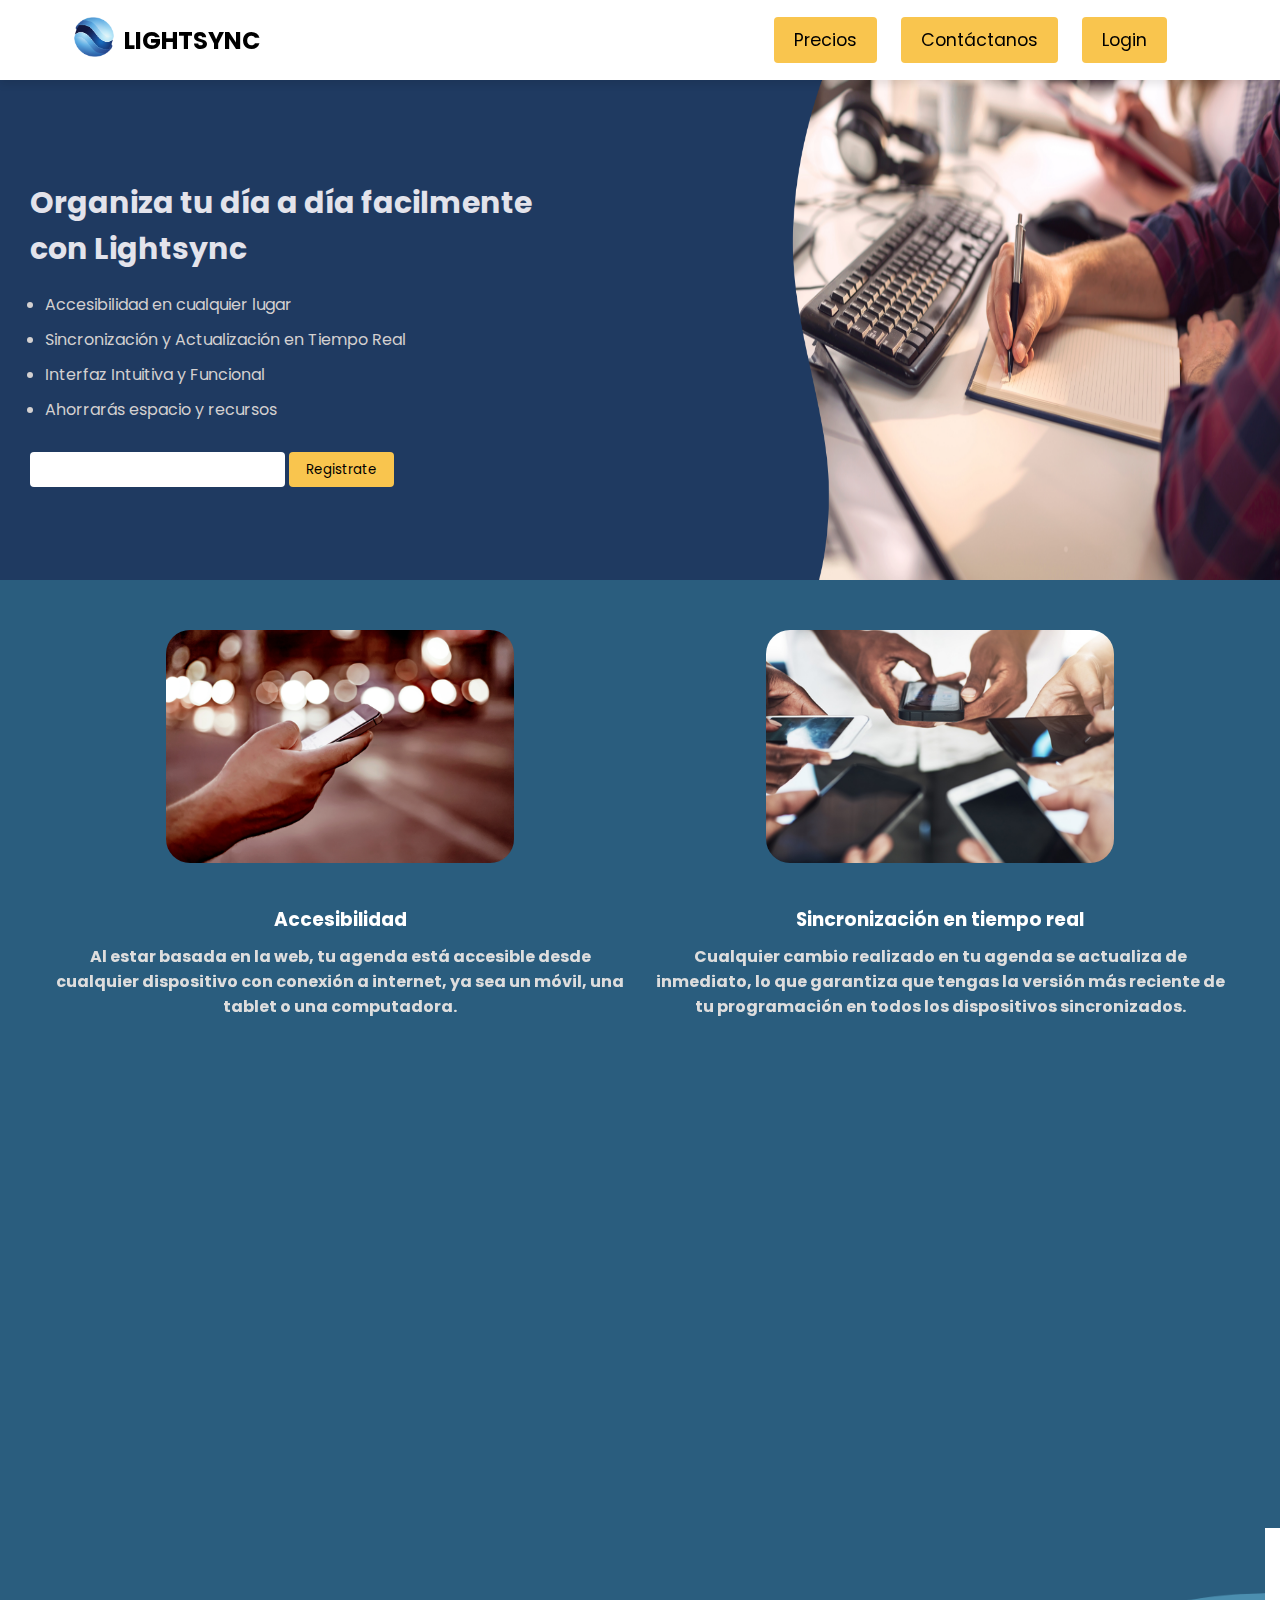
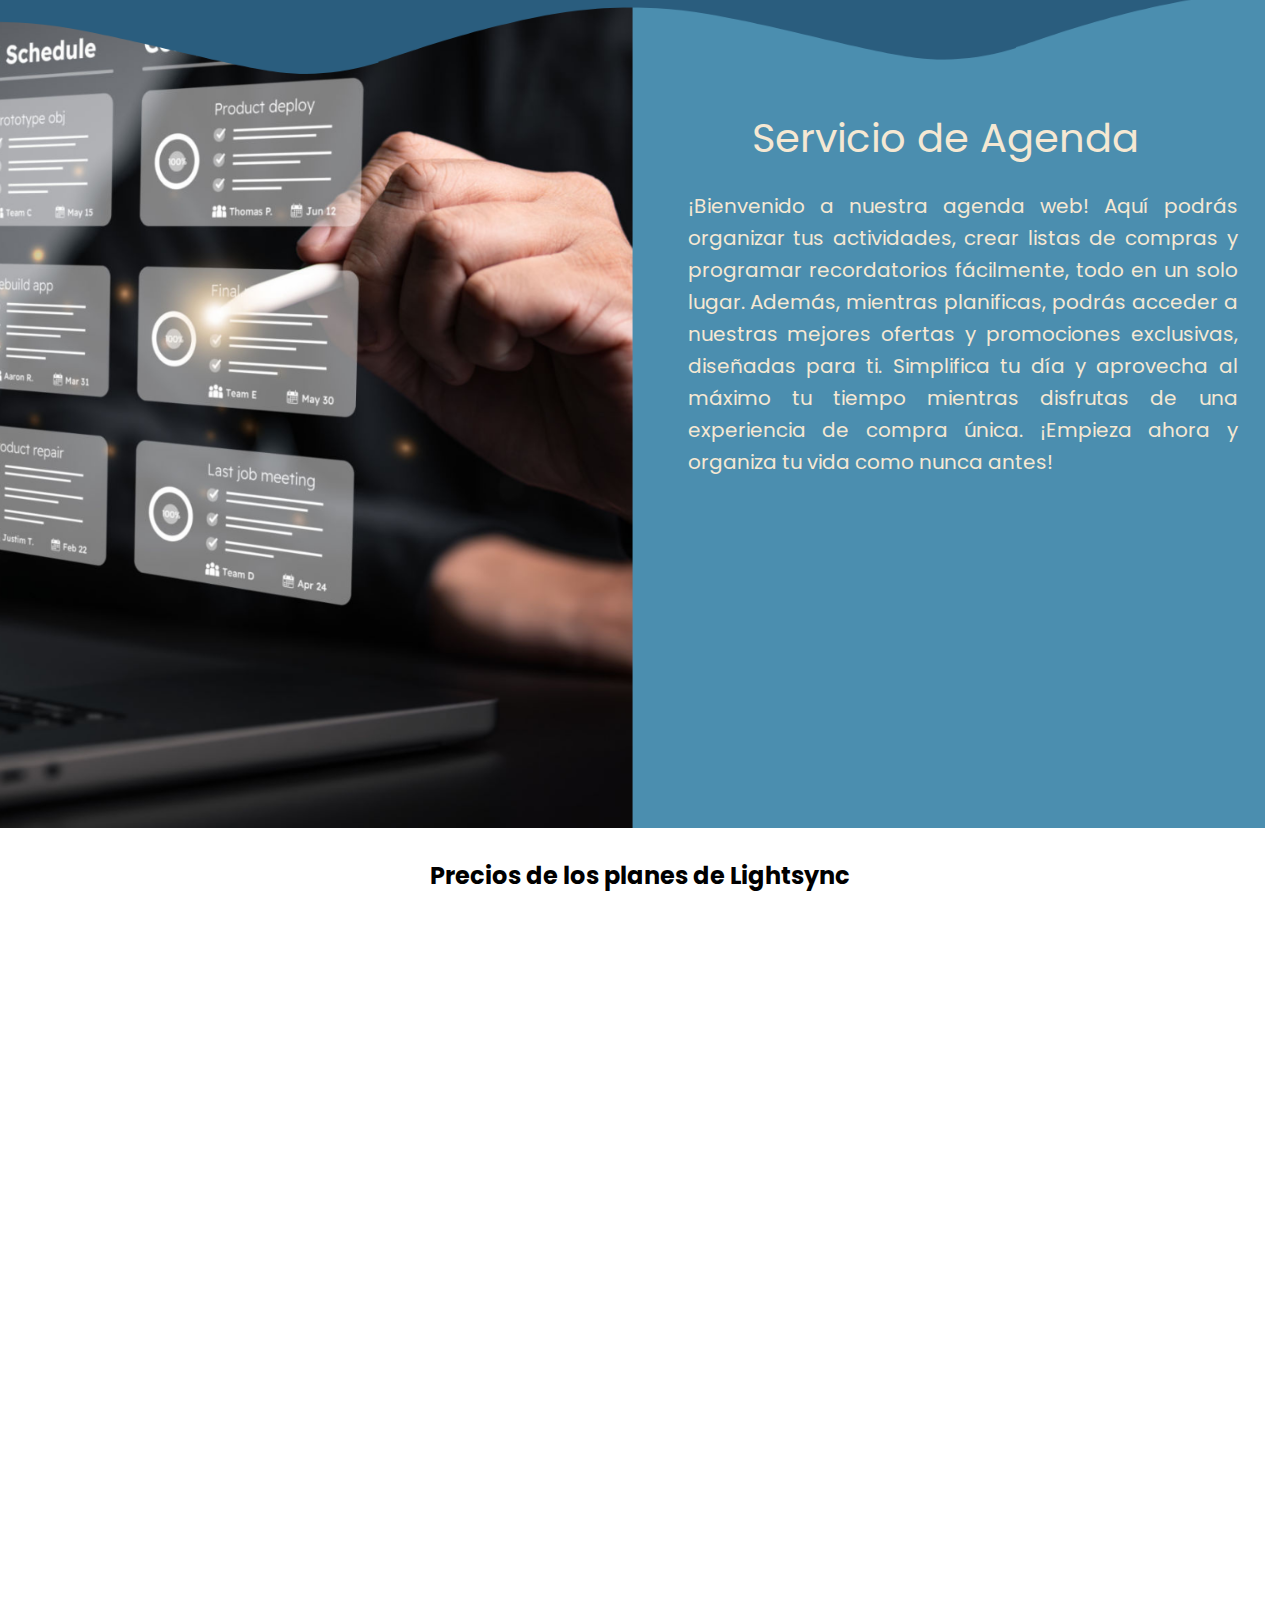
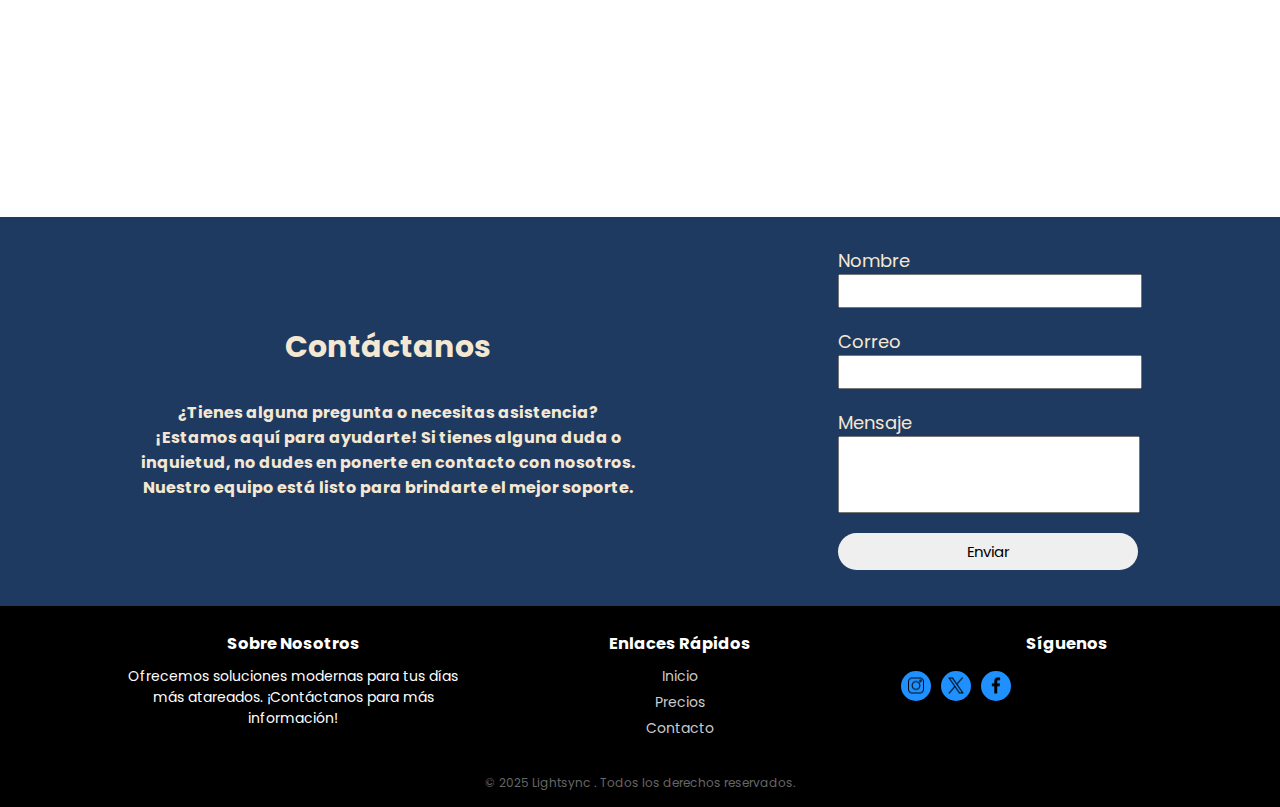
==== index.html @ 5fd89ef4 "build($version) versión estable 1.0.0" ====
<!DOCTYPE html>
<html lang="es">
<head>
    <meta charset="UTF-8"/>
    <meta name="viewport" content="width=device-width, initial-scale=1.0"/>
    <title>Lightsync</title>
    <link rel="stylesheet" href="./assets/style.css"/>
    <link rel="icon" href="./assets/img/Logo.png"/>
    <link href="https://unpkg.com/aos@2.3.1/dist/aos.css" rel="stylesheet"/>
</head>
<body>
    <header>
        <nav class="navigator">
            <div>
                <a href="#home"><img src="./assets/img/Logo.png" alt="Logo" class="Logo"></a>
                <a href="#home" class="title-logo"><h2>LIGHTSYNC</h2></a>
            </div>
            <ul>
                <li><a href="#prices">Precios</a></li>
                <li><a href="#contact">Contáctanos</a></li>
                <li><a href="#" id="loginButton">Login</a></li>
            </ul>
        </nav>
    </header>
    <div id="loginMenu" class="menu">
        <div class="menu-content">
            <span class="close">&times;</span>
            <h2>Login</h2>
            <form>
                <input type="email" id="emailLogin" placeholder="Correo Electrónico" required>
                <input type="password" id="passwordLogin" placeholder="Contraseña" required>
                <button type="submit" id="buttonMenuLogin">Login</button>
            </form>
        </div>
    </div>
    <section class="section-1" id="home">
        <div class="info">
            <h2>Organiza tu día a día facilmente con Lightsync</h2>
            <ul>
                <li>Accesibilidad en cualquier lugar</li>
                <li>Sincronización y Actualización en Tiempo Real</li>
                <li>Interfaz Intuitiva y Funcional</li>
                <li>Ahorrarás espacio y recursos</li>
            </ul>
            <form>
                <input type="email" id="inputEmail1"/>
                <button type="submit" id="button1"><a href="#home">Registrate</a></button>
            </form>
        </div>
        <div>
            <img src="./assets/img/BackGround1.png" alt="background-1" class="BackGround1">
        </div>
    </section>
    <section class="section-2">
        <div data-aos="fade-up">
            <img src="./assets/img/Accesibilidad.png" alt="accesibilidad"/>
            <h3>Accesibilidad</h2>
            <h4>Al estar basada en la web, tu agenda está accesible desde cualquier dispositivo con conexión a internet, ya sea un móvil, una tablet o una computadora.</h4>
        </div>
        <div data-aos="fade-up">
            <img src="./assets/img/Sincronización.png" alt="Sincronización"/>
            <h3>Sincronización en tiempo real</h3>
            <h4>Cualquier cambio realizado en tu agenda se actualiza de inmediato, lo que garantiza que tengas la versión más reciente de tu programación en todos los dispositivos sincronizados.</h4>
        </div>
        <div data-aos="fade-up">
            <img src="./assets/img/UI.png" alt="Interfaz"/>
            <h3>Interfaz intuitiva y fácil de usar</h3>
            <h4>La simplicidad en su diseño permite que los usuarios naveguen sin esfuerzo y gestionen sus tareas rápidamente, sin complicaciones ni curvas de aprendizaje.</h4>
        </div>
        <div data-aos="fade-up">
            <img src="./assets/img/Seguridad.png" alt="Seguridad"/>
            <h3>Seguridad y respaldo de tus datos</h3>
            <h4>Al ser una aplicación web, los datos de tu agenda se guardan de forma segura en la nube, lo que evita que se pierdan por fallos de hardware y asegura la protección de tu información personal.</h4>
        </div>
    </section>
    <section class="section-3">
        <div class="sub-1">
            <h2>Servicio de Agenda</h2>
            <h3>¡Bienvenido a nuestra agenda web! Aquí podrás organizar tus actividades, crear listas de compras y programar recordatorios fácilmente, todo en un solo lugar. Además, mientras planificas, podrás acceder a nuestras mejores ofertas y promociones exclusivas, diseñadas para ti. Simplifica tu día y aprovecha al máximo tu tiempo mientras disfrutas de una experiencia de compra única. ¡Empieza ahora y organiza tu vida como nunca antes!</h3>
        </div>
    </section>
    <section class="prices" id="prices">
        <div class="title">
            <h2>Precios de los planes de Lightsync</h2>
        </div>
        <div class="planes">
            <div class="plan" data-aos="fade-up">
                <h4>Plan Básico - Gratis</h4>
                <h3>$0.00</h3>
                <ul>
                    <li>Acceso completo a la agenda y organización de tareas.</li>
                    <li>1 lista de tareas máxima.</li>
                    <li>Recordatorios básicos por correo electrónico.</li>
                    <li>Acceso a una cantidad limitada de plantillas personalizadas.</li>
                    <li>Soporte limitado (FAQ).</li>
                </ul>
            </div>
            <div class="plan" data-aos="fade-up">
                <h4>Plan Pro - Avanzado</h4>
                <h3>$9.99 / Mes</h3>
                <ul>
                    <li>Todo lo incluido en el Plan Básico.</li>
                    <li>5 listas de tareas simultáneas.</li>
                    <li>Recordatorios avanzados por correo electrónico, SMS y notificaciones push.</li>
                    <li>Acceso completo a todas las plantillas personalizadas.</li>
                    <li>Integración con calendarios externos (Google Calendar, Outlook, etc.).</li>
                    <li>Personalización de colores y temas.</li>
                    <li>Soporte prioritario (respuesta en menos de 24 horas).</li>
                    <li>1GB de almacenamiento para documentos adjuntos.</li>
                </ul>
            </div>
            <div class="plan" data-aos="fade-up">
                <h4>Plan Premium - Empresarial</h4>
                <h3>$24.99 / Mes</h3>
                <ul>
                    <li>Todo lo incluido en el Plan Pro.</li>
                    <li>Listas ilimitadas de tareas.</li>
                    <li>Recordatorios inteligentes con inteligencia artificial (sugiere tareas y tiempos basados en tus hábitos).</li>
                    <li>Acceso a análisis y reportes de productividad.</li>
                    <li>Integración con herramientas de productividad (Trello, Slack, Asana, etc.).</li>
                    <li>5GB de almacenamiento para documentos y archivos adjuntos.</li>
                    <li>Funcionalidad de trabajo en equipo (compartir agendas, colaborar en tareas).</li>
                    <li>Soporte prioritario con chat en vivo.</li>
                    <li>Funciones exclusivas para personalización avanzada y temas premium.</li>
                </ul>
            </div>
        </div>
    </section>
    <section class="contact" id="contact">
        <div class="info-contact">
            <h3>Contáctanos</h3>
            <h4>¿Tienes alguna pregunta o necesitas asistencia? ¡Estamos aquí para ayudarte! Si tienes alguna duda o inquietud, no dudes en ponerte en contacto con nosotros. Nuestro equipo está listo para brindarte el mejor soporte.</h4>
        </div>
        <div class="formulario">
            <form>
                <label for="name">Nombre</label>
                <input type="text" class="name" id="name"/>
                <label for="email">Correo</label>
                <input type="email" class="email" id="email-contact"/>
                <label for="message">Mensaje</label>
                <textarea name="message" id="message" class="message"></textarea>
                <button type="submit" class="submit" id="submit-contact">Enviar</button>
            </form>
        </div>
    </section>
    <footer>
        <div class="container">
            <div class="section">
                <h3>Sobre Nosotros</h3>
                <p>Ofrecemos soluciones modernas para tus días más atareados. ¡Contáctanos para más información!</p>
            </div>
            <div class="section">
                <h3>Enlaces Rápidos</h3>
                <a href="#home">Inicio</a>
                <a href="#prices">Precios</a>
                <a href="#contact">Contacto</a>
            </div>
            <div class="section">
                <h3>Síguenos</h3>
                <div class="social-icons">
                    <a href="#"><img src="./assets/img/instagram.png" alt="instagram"></a>
                    <a href="#" title="Twitter"><img src="./assets/img/twitter.png" alt="twitter"/></a>
                    <a href="#" title="Facebook"><img src="./assets/img/facebook-app-symbol.png" alt="Facebook"></a>
                </div>
            </div>
        </div>
        <div class="copyright">
            &copy; 2025 Lightsync   . Todos los derechos reservados.
        </div>
    </footer>
    <script src="https://unpkg.com/aos@2.3.1/dist/aos.js"></script>
    <script>
        AOS.init({duration: 1000});
    </script>
    <script src="./assets/config.js"></script>
</body>
</html>
---- assets/style.css ----
@import url('https://fonts.googleapis.com/css2?family=Poppins:ital,wght@0,100;0,200;0,300;0,400;0,500;0,600;0,700;0,800;0,900;1,100;1,200;1,300;1,400;1,500;1,600;1,700;1,800;1,900&display=swap');

*{
    font-family: "Poppins", serif;
    padding: 0;
    margin: 0;
}

body{
    padding-top: 80px;
}

.navigator{
    display: flex;
    align-items: center;
    justify-content: space-between;
    height: 80px;
    position: fixed;
    top: 0; 
    width: 100%;  
    z-index: 1000;  
    background-color: #fff;  
    box-shadow: 0 4px 8px rgba(0, 0, 0, 0.1);
}

.title-logo{
    text-decoration: none;
    color: black;
}
nav div{
    display: flex;
    align-items: center;
    justify-content: space-between;
    margin-right: 10px;
    margin-left: 10px;
    position: relative;
    left: 5%;
}

nav h2{
    margin-left: 10px;
}

nav ul li{
    display: inline-block;
    justify-content: space-between;
    align-items: center;
    margin-left: 10px;
    margin-right: 10px;
    position: relative;
    right: 25%;
    background-color: #f9c54e;
    padding: 10px 20px;
    border-radius: 4px;
    font-size: 110%;
    cursor: pointer;
}

nav ul li:hover{
    background-color: #a7dbe6;
    transition: 0.7s;
}

nav ul li a{
    text-decoration: none;
    color: rgb(0, 0, 0);
}

nav a img{
    height:40px;
    width: 40px;
}

.section-1{
    background-color: #1f3a61;
    height: 500px;
    display: flex;
}

.info{
    margin-top: 100px;
}

.info h2{
    margin: 0px 0 20px 30px;
    color: rgb(227, 227, 235);
    font-size: 30px;
}

.info ul li{
    margin: 10px 0 10px 45px;
    color: #d3d0d0;


}

.info form{
    margin: 30px 0 10px 30px;
    
}

.info form input{
    height: 35px;
    width: 255px;
    border-radius: 4px;
    border: none;
    outline: none;
    box-shadow: none;
}

.info form button{
    height: 35px;
    width: 105px;
    border-radius: 4px;
    border: none;
    outline: none;
    box-shadow: none;
    background-color: #f9c54e;
    cursor: pointer;
}

.info form button:hover{
    background-color: #a7dbe6;
    transition: 0.7s;
}



.BackGround1{
    height: 500px;
    width: 83.1%;
    position: relative;
    left: 120px;
}

.section-2 {
    background-color: #2a5d7e;
    display: grid;
    grid-template-columns: repeat(2, 1fr); 
    grid-template-rows: repeat(2, auto); 
    gap: 20px; 
    padding: 50px;
    justify-items: center; 
    align-items: center; 
}

.section-2 div {
    text-align: center;
}

.section-2 img {
    width: 60%; 
    margin-bottom: 25px; 
    border-radius: 24px;
}

.section-2 h3 {
    color: white;
    margin: 10px 0;
}

.section-2 h4 {
    color: #ddd;
    margin-bottom: 25px; 
}

.section-3 {
    align-items: center;
}

.sub-1 {
    display: block;
    justify-content: end;
    align-items: end;
    text-align: end; 
    background-color: #f5f5f5;
}
.sub-1 {
    width: 98.85vw; 
    height: 100vh; 
    background-size: cover; 
    background-position: center; 
    color:#f5e8d3;
    
}

.sub-1 h2{
    transform: translate(-10%,300%);
    font-size: 40px;
    font-weight: normal;
}
.sub-1 h3{
    transform: translate(60%,70%);
    max-width: 550px;
    margin: 0 auto;
    text-align: justify;
    line-height: 1.6;
    font-size: 20px; 
    font-weight: normal;
} 


.sub-1{
    background-image: url(./img/BackGround2.png);
}    

.prices {
    display: flex;
    flex-direction: column;
    justify-content: space-between;
    align-items: center;
    height: auto;
    padding: 30px 0;
}

.title {
    width: 100%;
    text-align: center;
    margin-bottom: 30px; 
}

.planes {
    display: flex;
    justify-content: space-between;
    width: 100%;
    margin-bottom: 30px;
}

.plan {
    margin: 30px;
    border: 2.5px solid #cf8455;
    border-radius: 4px;
    padding: 25px;
    width: 30%; 
}

.prices h4 {
    font-size: 18px;
    text-align: center;
    font-weight: normal;
}

.prices h3 {
    font-size: 25px;
    text-align: center;
    margin: 10px 0;
}

.prices ul li {
    max-width: 300px;
    margin: 10px;
}

.prices ul {
    list-style-type: none;
    padding-left: 0;
}

.prices ul li::before {
    content: '\2713'; 
    font-size: 20px;
    color: #4caf50; 
    margin-right: 10px; 
}

.contact {
    display: flex;
    color: #f5e8d3;
    background-color: #1f3a61;
    justify-content: center; 
    align-items: center; 
}

.info-contact {
    text-align: center; 
}

.contact div h3 {
    margin: 30px 0;
    font-size: 30px;
}

.contact div h4 {
    width: 500px;
    margin: 30px auto; 
}

.contact div form{
    display: grid;
    margin: 30px 0 30px 200px;
}

.contact div form label{
    font-size: 18px;
}
.name, .email, .message, .submit{
    margin-bottom: 20px;
    width: 300px;
    height: 30px;
}

.message{
    height: 75px;
    resize: none;
}
 
.submit{
    font-size: 15px;
    height: 85%;
    border: none;
    border-radius: 24px;
    cursor: pointer;
}

.submit:hover{
    background-color: #a7dbe6;
    transition: 0.7s;
}

footer {
    background-color: #000; 
    color: #ccc; 
    padding: 20px 0;
}
footer .container {
    width: 90%;
    max-width: 1200px;
    margin: 0 auto;
    display: flex;
    justify-content: space-between;
    flex-wrap: wrap;
}
footer .section {
    flex: 1 1 250px;
    margin: 10px;
}
footer .section h3 {
    color: #fff; 
    margin-bottom: 10px;
}
footer .section a {
    color: #ccc;
    text-decoration: none;
    font-size: 14px;
    display: block;
    margin: 5px 0;
    transition: color 0.3s;
}
footer .section a:hover {
    color: #1e90ff; 
}
footer .social-icons {
    display: flex;
    gap: 10px;
}
footer .social-icons a {
    display: inline-block;
    width: 30px;
    height: 30px;
    background-color: #1e90ff;
    color: #fff;
    text-align: center;
    line-height: 30px;
    border-radius: 50%;
    transition: background-color 0.3s;
}

footer .social-icons a img{
    height: 55%;
    transform: translate(0,15%);
}
footer .social-icons a:hover {
    background-color: #555; 
}
footer .copyright {
    text-align: center;
    color: #666;
    font-size: 12px;
    margin-top: 20px;
}

.section-1 div form button a{
    text-decoration: none;
    color: #000;
}

.contact .formulario form button a{
    text-decoration: none;
    color: #000;
}

.menu {
    display: none; 
    position: fixed;
    z-index: 1000;
    left: 0;
    top: 0;
    width: 100%;
    height: 100%;
    background-color: rgba(0, 0, 0, 0.7);
    pointer-events: none; 
    opacity: 0;
    transition: opacity 0.3s ease;
}    

.menu-open .menu {
    display: block;
    opacity: 1;
    pointer-events: auto; 
}

.menu-content {
    position: absolute;
    top: 50%;
    left: 50%;
    background-color: white;
    padding: 20px;
    border-radius: 8px;
    width: 400px;
    text-align: center;
    opacity: 0; 
}

.menu-content form{
    width: 350px;
    align-items: center;
    transform: translate(5%);
}

.menu-open .menu-content {
    transform: translate(-50%, -50%) scale(1); 
    opacity: 1; 
    margin-bottom: 20px;
}

.close {
    position: absolute;
    top: 10px;
    right: 10px;
    font-size: 30px;
    color: black;
    cursor: pointer;
}


.menu input {
    width: 100%;
    padding: 10px;
    margin: 10px 0;
    border: 1px solid #ccc;
    border-radius: 4px;
}

.menu button {
    padding: 10px 20px;
    border: none;
    background-color: #4CAF50;
    color: white;
    border-radius: 4px;
    cursor: pointer;
}

.menu button:hover {
    background-color: #45a049;
}

.close {
    position: absolute;
    top: 10px;
    right: 10px;
    font-size: 30px;
    color: black;
    cursor: pointer;
}

body.menu-open {
    pointer-events: none;
}


header .perfil{
    width: 60px;  
    height: 60px; 
    border-radius: 50%; 
    overflow: hidden;  
    display: flex;
    align-items: center;
    justify-content: center;
    transform: translate(-110%);
    border: 2px solid black;
    cursor: pointer;
}

header .perfil img{
    height: 11vh;
}

.menu-content .avatar{
    width: 150px;  
    height: 150px; 
    border-radius: 50%; 
    margin: 20px 0 20px;
    overflow: hidden;  
    display: flex;
    align-items: center;
    justify-content: center;
    transform: translate(75%);
    border: 4px solid black;
}

.menu-content .avatar img{
    height: 25vh;
}

.menu-content h4{
    display: grid;
    margin: 0 0 20px;
}

.contactos .titleContacto {
    margin: 0 0 30px;
    color: rgb(233, 224, 224);
}
.contactos{
    background-color: #4b8eaf;
    padding: 1%;
    height: auto;
}

.container {
    display: flex; 
    flex-wrap: wrap; 
    gap: 35px;
    margin: 20px 40px 40px 20px;
    transform: translate(8%,0);
}

.contacto {
    background: transparent;
    border: 2px solid black;
    border-radius: 10px;
    backdrop-filter: blur(20px);
    box-shadow: 0 0 10px rgba(0, 0, 0, 0.4);
    padding: 5%;
    background-color: #fff;
    width: 30%; 
    height: 100px;
}

.contacto .avatar {
    transform: translate(-50%, -50%);
    width: 75px;
    height: 75px;
    border-radius: 50%;
    overflow: hidden;
    display: flex;
    align-items: center;
    justify-content: center;
    border: 4px solid black;
}

.contacto .avatar img {
    height: 14vh;
}

.fav {
    position: absolute;
    top: 8px;
    right: 20px;
    font-size: 40px;
    color: gray;
    cursor: pointer;
    transition: color 0.3s ease;
}

.fav-active{
    position: absolute;
    top: 8px;
    right: 20px;
    font-size: 40px;
    color: rgb(212, 183, 13);
    cursor: pointer;
    transition: color 0.3s ease;
}

.fav:hover {
    color: rgb(212, 183, 13);
}

.contacto .info {
    transform: translate(12%, -190%);
    display: grid;
    width: 150%;
}

.dropdown{
    margin: 0 70px !important;
    background-color: #fff;
}

.container{
    position: relative;
    left: -4%;
}

.menu ul {
    list-style: none;
    margin: 0;
    padding: 0;
    display: flex;
}

.menu ul li {
    position: relative; 
}

.menu ul li a {
    display: block;
    color: white;
    text-decoration: none;
    padding: 15px 20px;
    transition: background 0.3s ease;
}

.dropdown-menu {
    display: none; 
    position: absolute;
    top: 100%;
    left: 0;
    list-style: none;
    padding: 0;
    margin: 0;
    min-width: 150px;
    z-index: 10;
}

.dropdown-menu li a {
    padding: 10px 15px;
    color: white;
}

.dropdown:hover .dropdown-menu {
    display: block;
}

.page-container {
    font-family: Arial, sans-serif;
    background-color: #f4f4f9;
    margin: 0;
    padding: 0;
    display: flex;
    justify-content: center;
    align-items: center;
    min-height: 100vh;
}

.container1 {
    max-width: 600px;
    width: 100%;
    padding: 20px;
    background-color: #fff;
    border-radius: 8px;
    box-shadow: 0 4px 6px rgba(0, 0, 0, 0.1);
}

.container1 h1 {
    text-align: center;
    color: #333;
}

.container1 form {
    display: flex;
    flex-direction: column;
    gap: 15px;
}

.form-group {
    display: flex;
    flex-direction: column;
}

.container1 label {
    font-weight: bold;
    margin-bottom: 5px;
}

.container1 input {
    font-size: 16px;
    padding: 10px;
    border: 1px solid #ddd;
    border-radius: 5px;
    transition: border-color 0.2s ease-in-out;
}

.container1 input:focus {
    border-color: #007bff;
    outline: none;
}

.container1 button {
    font-size: 16px;
    padding: 10px;
    background-color: #007bff;
    color: #fff;
    border: none;
    border-radius: 5px;
    cursor: pointer;
    transition: background-color 0.3s ease;
}

.container1 button:hover {
    background-color: #0056b3;
}


.details {
    background-color: #0056b3;
    display: flex;
    justify-content: center;
    align-items: center;
    height: 800px !important;
    margin: 0;
    position: relative; 
}

.details {
    background-color: #0056b3;
    display: grid;
    justify-content: center;
    align-items: center;
    height: 800px !important;
    margin: 0;
    position: relative; 
}

.contact-details {
    background-color: #ffffff;
    padding: 20px 20px 20px 20px;
    box-shadow: 0 4px 8px rgba(0, 0, 0, 0.2);
    border-radius: 10px;
    width: 150% !important; 
    max-width: 650px;
    margin: 0 auto;
    text-align: center;
    position: relative; 
    overflow: hidden; 
    margin-bottom: 50px;
    margin-top: 40px;
    transform: translateX(-20%);
}

.detail-avatar {
    width: 150px;
    height: 150px;
    border-radius: 50%;
    overflow: hidden;
    display: flex;
    align-items: center;
    justify-content: center;
    border: 4px solid black;
    background-color: #fff;
    margin: 40px 0  20px 40px;
    transform: translateX(50%);
}

.detail-avatar img {
    width: 250px;
    height: 160px;
}

.contact-details h1 {
    text-align: center;
    color: #333;
    font-size: 24px;
    margin-bottom: 20px;
}

.contact-details ul {
    list-style: none;
    padding: 0;
}

.contact-details li {
    font-size: 18px;
    margin-bottom: 15px;
    padding: 5px 0;
    border-bottom: 1px solid #eee;
}

.contact-details li:last-child {
    border-bottom: none;
}

.contact-details strong {
    font-weight: bold;
    color: #333;
}

.contact-details span {
    color: #666;
}

.avatar1, .avatar2, .avatar3, .avatar4, .avatar5 {
    cursor: pointer;
}


.detail-avatar{
    width: 150px;  
    height: 150px; 
    border-radius: 50%; 
    margin: 20px 0 0 0;
    overflow: hidden;  
    display: flex;
    align-items: center;
    justify-content: center;
    border: 4px solid black;
    background-color: #fff;
}

html, body {
    height: 100%; 
    margin: 0; 
    display: flex;
    flex-direction: column;
}


header, footer {
    flex-shrink: 0; 
}

section {
    flex: 1;
}

footer {
    text-align: center;
    padding: 15px;
    background-color: #000000;
    color: white;
    font-size: 14px;
}

.todo-app {
    margin: 20px auto;
    max-width: 600px;
    padding: 20px;
    background-color: #f9f9f9;
    box-shadow: 0 4px 10px rgba(0, 0, 0, 0.5);
    border-radius: 10px;
}


.todo-header {
    text-align: center;
    margin-bottom: 20px;
}

.todo-title {
    font-size: 24px;
    font-weight: bold;
    color: #333;
}

.todo-subtitle {
    font-size: 16px;
    color: #555;
}

.todo-input-container {
    display: flex;
    justify-content: space-between;
    gap: 10px;
    margin-bottom: 20px;
}

.todo-input {
    flex: 1;
    padding: 10px;
    font-size: 16px;
    border: 1px solid #ccc;
    border-radius: 5px;
    box-shadow: inset 0 2px 4px rgba(0, 0, 0, 0.05);
}

.todo-add-button {
    background-color: #3498db;
    color: #fff;
    border: none;
    padding: 10px 20px;
    font-size: 16px;
    border-radius: 5px;
    cursor: pointer;
    transition: background-color 0.3s ease;
}

.todo-add-button:hover {
    background-color: #2980b9;
}

.todo-list {
    list-style: none;
    padding: 0;
}

.todo-item {
    display: flex;
    justify-content: space-between;
    align-items: center;
    padding: 10px;
    margin-bottom: 10px;
    background-color: #fff;
    border: 1px solid #ccc;
    border-radius: 5px;
    box-shadow: 0 2px 5px rgba(0, 0, 0, 0.1);
}

.todo-item span {
    font-size: 16px;
    color: #333;
}

.todo-item button {
    background-color: #e74c3c;
    color: #fff;
    border: none;
    padding: 5px 10px;
    font-size: 14px;
    border-radius: 5px;
    cursor: pointer;
    transition: background-color 0.3s ease;
}

.todo-item button:hover {
    background-color: #c0392b;
}

.todo-item.high-priority {
    border-left: 5px solid red;
    background-color: #f8d7da;
}

.todo-item.medium-priority {
    border-left: 5px solid orange;
    background-color: #fff3cd;
}

.todo-item.low-priority {
    border-left: 5px solid green;
    background-color: #d4edda;
}


@media (max-width: 480px) {
    .todo-app {
        padding: 15px;
    }

    .todo-input-container {
        flex-direction: column;
    }

    .todo-add-button {
        width: 100%;
    }
}

@media (max-width: 1200px) {
    nav div {
        margin-left: 5px;
        margin-right: 5px;
        justify-content: space-between;
    }
    nav ul li {
        font-size: 100%;
        padding: 8px 15px;
    }
}

@media (max-width: 992px) {
    .section-2 {
        grid-template-columns: 1fr; 
        gap: 10px;
        padding: 20px;
    }

    .prices {
        flex-direction: column;
        align-items: stretch;
    }

    .plan {
        width: 90%;
        margin: 15px auto;
    }

    .contact div form {
        margin: 20px auto;
        grid-template-columns: 1fr; 
        width: 90%;
    }
}


@media (max-width: 768px) {
    .navigator {
        flex-direction: column;
        height: auto;
        padding: 10px;
    }

    nav div {
        flex-direction: column;
        align-items: center;
    }

    .perfil {
        transform: translate(0%);
    }

    .menu-content {
        width: 90%;
    }

    .prices ul li {
        max-width: 100%;
    }

    .footer .container {
        flex-direction: column;
        align-items: center;
    }
}

@media (max-width: 576px) {
    .navigator img.Logo {
        height: 30px;
        width: 30px;
    }

    nav h2 {
        font-size: 1rem;
        margin: 5px;
    }

    .section-2 img {
        width: 100%; 
    }

    .contact div h3 {
        font-size: 20px;
    }

    .submit {
        width: 100%;
        height: 50px;
    }

    .footer .section {
        margin: 5px 0;
    }
}
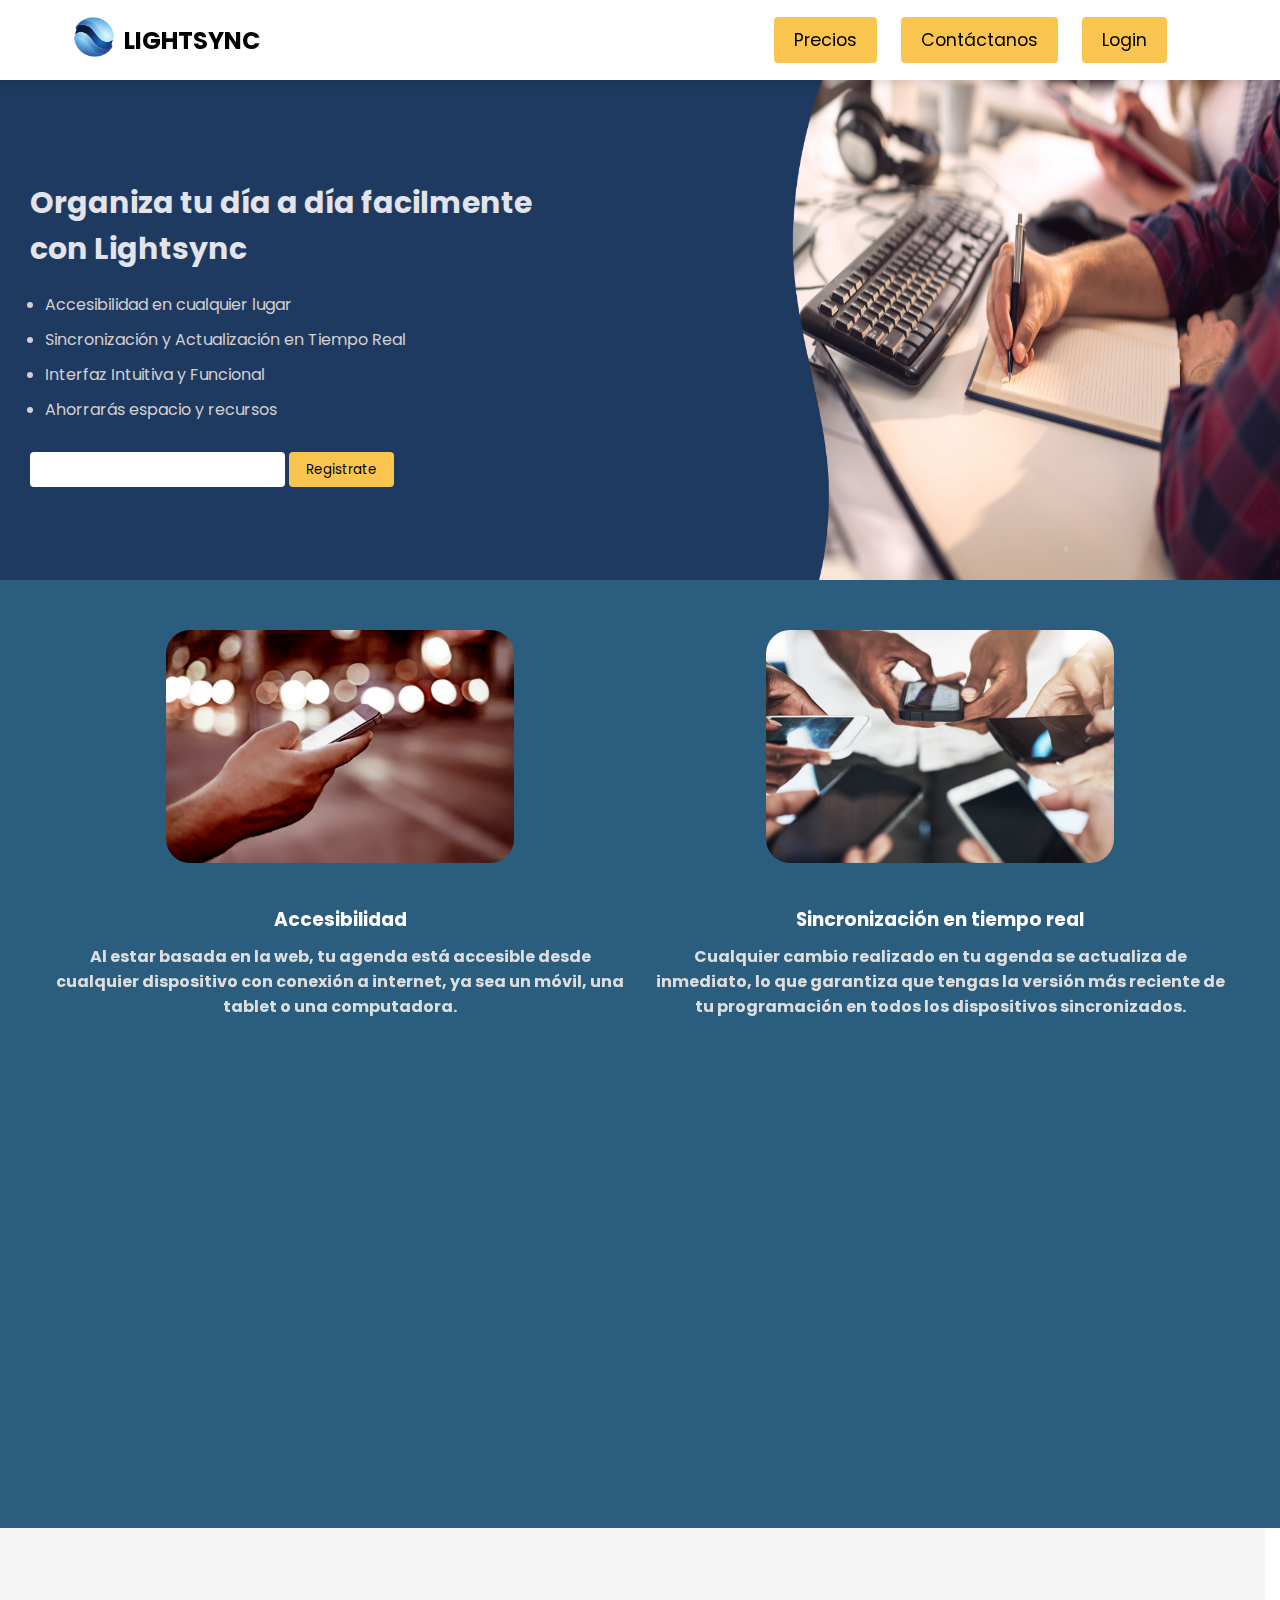
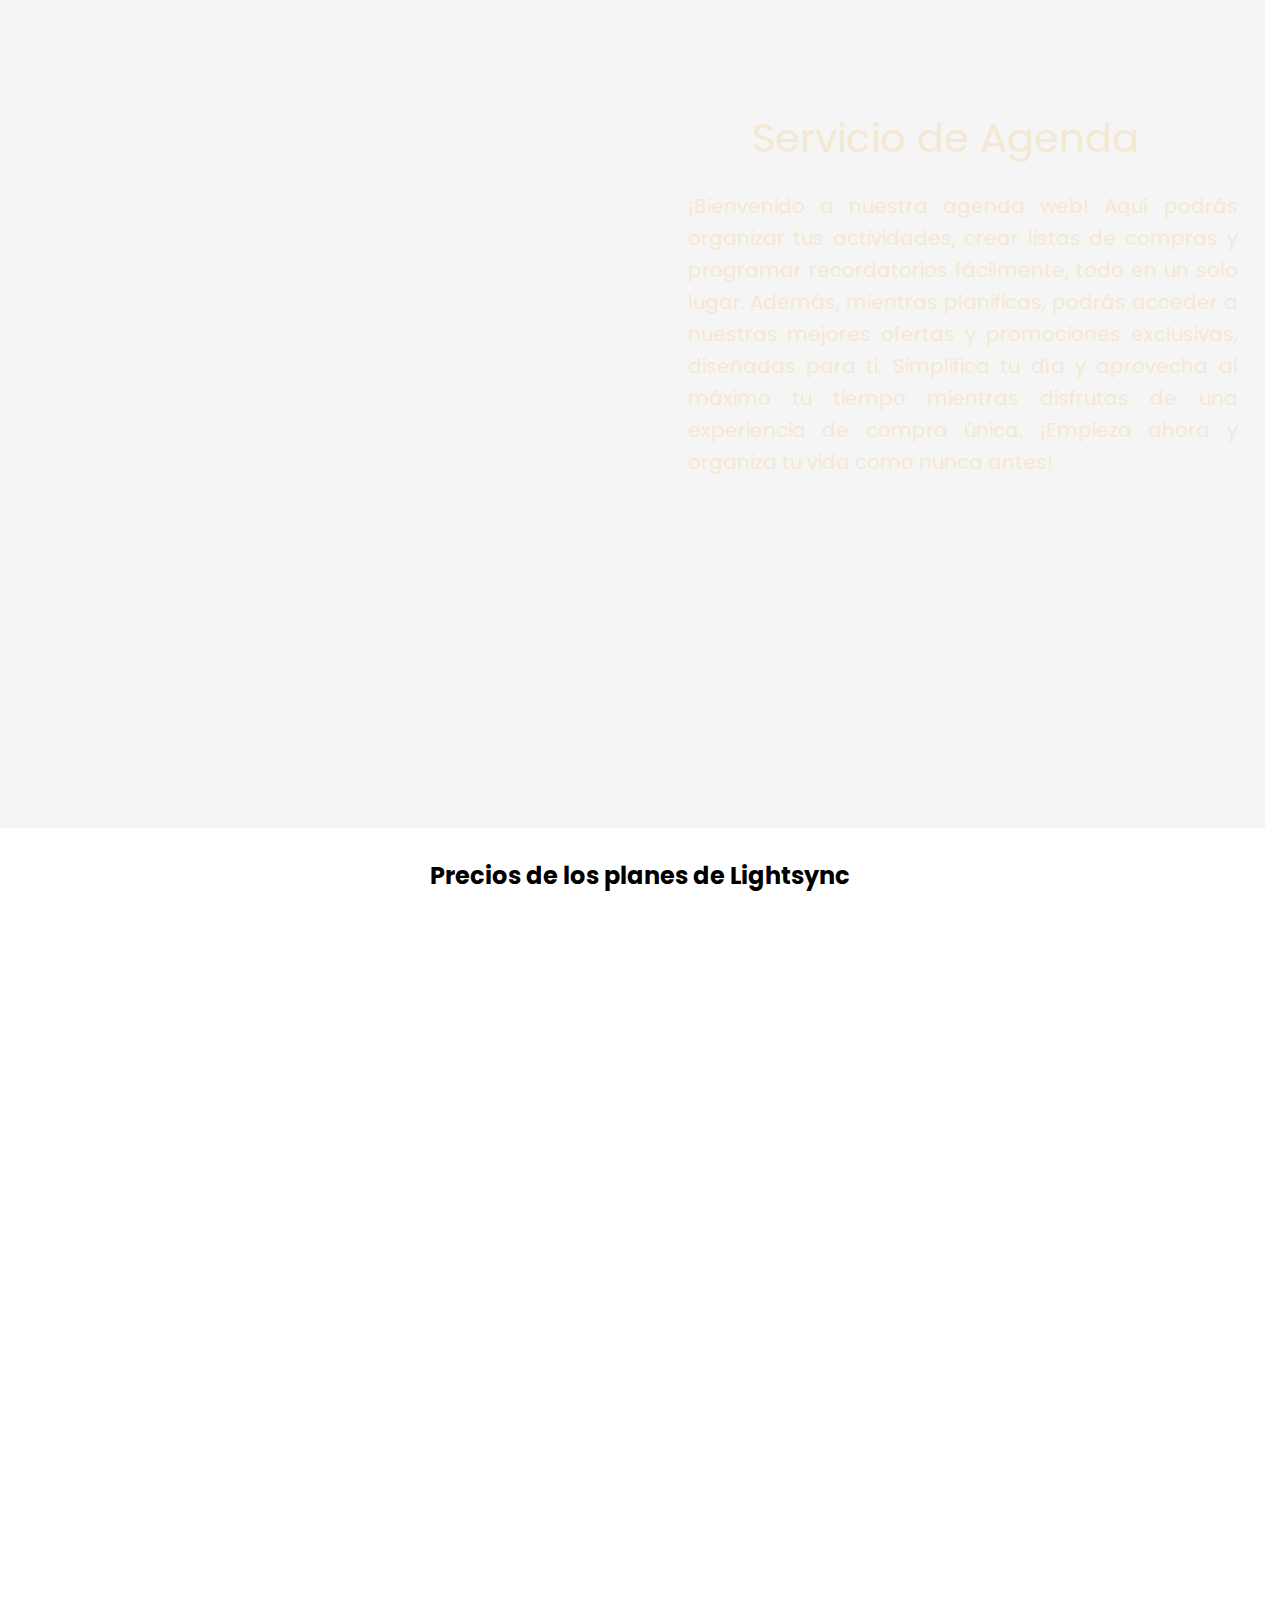
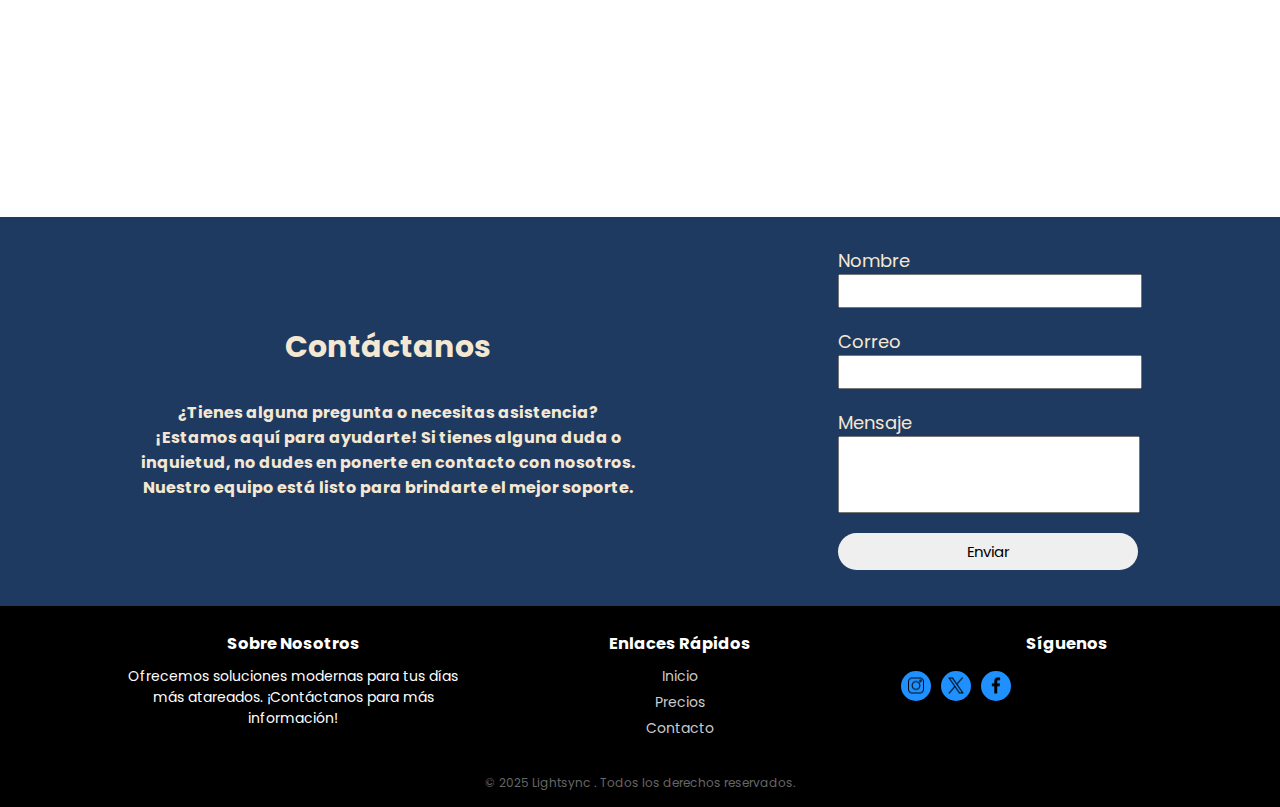
==== commit ebaddfc7: "build($version) Version estable y reconfiguración de ficheros" ====
--- a/index.html
+++ b/index.html
@@ -4,7 +4,7 @@
     <meta charset="UTF-8"/>
     <meta name="viewport" content="width=device-width, initial-scale=1.0"/>
     <title>Lightsync</title>
-    <link rel="stylesheet" href="./assets/style.css"/>
+    <link rel="stylesheet" href="./assets/styles/style.css"/>
     <link rel="icon" href="./assets/img/Logo.png"/>
     <link href="https://unpkg.com/aos@2.3.1/dist/aos.css" rel="stylesheet"/>
 </head>
@@ -172,6 +172,6 @@
     <script>
         AOS.init({duration: 1000});
     </script>
-    <script src="./assets/config.js"></script>
+    <script src="./assets/configs/config.js"></script>
 </body>
 </html>--- a/assets/styles/style.css
+++ b/assets/styles/style.css
@@ -0,0 +1,1063 @@
+@import url('https://fonts.googleapis.com/css2?family=Poppins:ital,wght@0,100;0,200;0,300;0,400;0,500;0,600;0,700;0,800;0,900;1,100;1,200;1,300;1,400;1,500;1,600;1,700;1,800;1,900&display=swap');
+
+*{
+    font-family: "Poppins", serif;
+    padding: 0;
+    margin: 0;
+}
+
+body{
+    padding-top: 80px;
+}
+
+.navigator{
+    display: flex;
+    align-items: center;
+    justify-content: space-between;
+    height: 80px;
+    position: fixed;
+    top: 0; 
+    width: 100%;  
+    z-index: 1000;  
+    background-color: #fff;  
+    box-shadow: 0 4px 8px rgba(0, 0, 0, 0.1);
+}
+
+.title-logo{
+    text-decoration: none;
+    color: black;
+}
+nav div{
+    display: flex;
+    align-items: center;
+    justify-content: space-between;
+    margin-right: 10px;
+    margin-left: 10px;
+    position: relative;
+    left: 5%;
+}
+
+nav h2{
+    margin-left: 10px;
+}
+
+nav ul li{
+    display: inline-block;
+    justify-content: space-between;
+    align-items: center;
+    margin-left: 10px;
+    margin-right: 10px;
+    position: relative;
+    right: 25%;
+    background-color: #f9c54e;
+    padding: 10px 20px;
+    border-radius: 4px;
+    font-size: 110%;
+    cursor: pointer;
+}
+
+nav ul li:hover{
+    background-color: #a7dbe6;
+    transition: 0.7s;
+}
+
+nav ul li a{
+    text-decoration: none;
+    color: rgb(0, 0, 0);
+}
+
+nav a img{
+    height:40px;
+    width: 40px;
+}
+
+.section-1{
+    background-color: #1f3a61;
+    height: 500px;
+    display: flex;
+}
+
+.info{
+    margin-top: 100px;
+}
+
+.info h2{
+    margin: 0px 0 20px 30px;
+    color: rgb(227, 227, 235);
+    font-size: 30px;
+}
+
+.info ul li{
+    margin: 10px 0 10px 45px;
+    color: #d3d0d0;
+
+
+}
+
+.info form{
+    margin: 30px 0 10px 30px;
+    
+}
+
+.info form input{
+    height: 35px;
+    width: 255px;
+    border-radius: 4px;
+    border: none;
+    outline: none;
+    box-shadow: none;
+}
+
+.info form button{
+    height: 35px;
+    width: 105px;
+    border-radius: 4px;
+    border: none;
+    outline: none;
+    box-shadow: none;
+    background-color: #f9c54e;
+    cursor: pointer;
+}
+
+.info form button:hover{
+    background-color: #a7dbe6;
+    transition: 0.7s;
+}
+
+
+
+.BackGround1{
+    height: 500px;
+    width: 83.1%;
+    position: relative;
+    left: 120px;
+}
+
+.section-2 {
+    background-color: #2a5d7e;
+    display: grid;
+    grid-template-columns: repeat(2, 1fr); 
+    grid-template-rows: repeat(2, auto); 
+    gap: 20px; 
+    padding: 50px;
+    justify-items: center; 
+    align-items: center; 
+}
+
+.section-2 div {
+    text-align: center;
+}
+
+.section-2 img {
+    width: 60%; 
+    margin-bottom: 25px; 
+    border-radius: 24px;
+}
+
+.section-2 h3 {
+    color: white;
+    margin: 10px 0;
+}
+
+.section-2 h4 {
+    color: #ddd;
+    margin-bottom: 25px; 
+}
+
+.section-3 {
+    align-items: center;
+}
+
+.sub-1 {
+    display: block;
+    justify-content: end;
+    align-items: end;
+    text-align: end; 
+    background-color: #f5f5f5;
+}
+.sub-1 {
+    width: 98.85vw; 
+    height: 100vh; 
+    background-size: cover; 
+    background-position: center; 
+    color:#f5e8d3;
+    
+}
+
+.sub-1 h2{
+    transform: translate(-10%,300%);
+    font-size: 40px;
+    font-weight: normal;
+}
+.sub-1 h3{
+    transform: translate(60%,70%);
+    max-width: 550px;
+    margin: 0 auto;
+    text-align: justify;
+    line-height: 1.6;
+    font-size: 20px; 
+    font-weight: normal;
+} 
+
+
+.sub-1{
+    background-image: url(./img/BackGround2.png);
+}    
+
+.prices {
+    display: flex;
+    flex-direction: column;
+    justify-content: space-between;
+    align-items: center;
+    height: auto;
+    padding: 30px 0;
+}
+
+.title {
+    width: 100%;
+    text-align: center;
+    margin-bottom: 30px; 
+}
+
+.planes {
+    display: flex;
+    justify-content: space-between;
+    width: 100%;
+    margin-bottom: 30px;
+}
+
+.plan {
+    margin: 30px;
+    border: 2.5px solid #cf8455;
+    border-radius: 4px;
+    padding: 25px;
+    width: 30%; 
+}
+
+.prices h4 {
+    font-size: 18px;
+    text-align: center;
+    font-weight: normal;
+}
+
+.prices h3 {
+    font-size: 25px;
+    text-align: center;
+    margin: 10px 0;
+}
+
+.prices ul li {
+    max-width: 300px;
+    margin: 10px;
+}
+
+.prices ul {
+    list-style-type: none;
+    padding-left: 0;
+}
+
+.prices ul li::before {
+    content: '\2713'; 
+    font-size: 20px;
+    color: #4caf50; 
+    margin-right: 10px; 
+}
+
+.contact {
+    display: flex;
+    color: #f5e8d3;
+    background-color: #1f3a61;
+    justify-content: center; 
+    align-items: center; 
+}
+
+.info-contact {
+    text-align: center; 
+}
+
+.contact div h3 {
+    margin: 30px 0;
+    font-size: 30px;
+}
+
+.contact div h4 {
+    width: 500px;
+    margin: 30px auto; 
+}
+
+.contact div form{
+    display: grid;
+    margin: 30px 0 30px 200px;
+}
+
+.contact div form label{
+    font-size: 18px;
+}
+.name, .email, .message, .submit{
+    margin-bottom: 20px;
+    width: 300px;
+    height: 30px;
+}
+
+.message{
+    height: 75px;
+    resize: none;
+}
+ 
+.submit{
+    font-size: 15px;
+    height: 85%;
+    border: none;
+    border-radius: 24px;
+    cursor: pointer;
+}
+
+.submit:hover{
+    background-color: #a7dbe6;
+    transition: 0.7s;
+}
+
+footer {
+    background-color: #000; 
+    color: #ccc; 
+    padding: 20px 0;
+}
+footer .container {
+    width: 90%;
+    max-width: 1200px;
+    margin: 0 auto;
+    display: flex;
+    justify-content: space-between;
+    flex-wrap: wrap;
+}
+footer .section {
+    flex: 1 1 250px;
+    margin: 10px;
+}
+footer .section h3 {
+    color: #fff; 
+    margin-bottom: 10px;
+}
+footer .section a {
+    color: #ccc;
+    text-decoration: none;
+    font-size: 14px;
+    display: block;
+    margin: 5px 0;
+    transition: color 0.3s;
+}
+footer .section a:hover {
+    color: #1e90ff; 
+}
+footer .social-icons {
+    display: flex;
+    gap: 10px;
+}
+footer .social-icons a {
+    display: inline-block;
+    width: 30px;
+    height: 30px;
+    background-color: #1e90ff;
+    color: #fff;
+    text-align: center;
+    line-height: 30px;
+    border-radius: 50%;
+    transition: background-color 0.3s;
+}
+
+footer .social-icons a img{
+    height: 55%;
+    transform: translate(0,15%);
+}
+footer .social-icons a:hover {
+    background-color: #555; 
+}
+footer .copyright {
+    text-align: center;
+    color: #666;
+    font-size: 12px;
+    margin-top: 20px;
+}
+
+.section-1 div form button a{
+    text-decoration: none;
+    color: #000;
+}
+
+.contact .formulario form button a{
+    text-decoration: none;
+    color: #000;
+}
+
+.menu {
+    display: none; 
+    position: fixed;
+    z-index: 1000;
+    left: 0;
+    top: 0;
+    width: 100%;
+    height: 100%;
+    background-color: rgba(0, 0, 0, 0.7);
+    pointer-events: none; 
+    opacity: 0;
+    transition: opacity 0.3s ease;
+}    
+
+.menu-open .menu {
+    display: block;
+    opacity: 1;
+    pointer-events: auto; 
+}
+
+.menu-content {
+    position: absolute;
+    top: 50%;
+    left: 50%;
+    background-color: white;
+    padding: 20px;
+    border-radius: 8px;
+    width: 400px;
+    text-align: center;
+    opacity: 0; 
+}
+
+.menu-content form{
+    width: 350px;
+    align-items: center;
+    transform: translate(5%);
+}
+
+.menu-open .menu-content {
+    transform: translate(-50%, -50%) scale(1); 
+    opacity: 1; 
+    margin-bottom: 20px;
+}
+
+.close {
+    position: absolute;
+    top: 10px;
+    right: 10px;
+    font-size: 30px;
+    color: black;
+    cursor: pointer;
+}
+
+
+.menu input {
+    width: 100%;
+    padding: 10px;
+    margin: 10px 0;
+    border: 1px solid #ccc;
+    border-radius: 4px;
+}
+
+.menu button {
+    padding: 10px 20px;
+    border: none;
+    background-color: #4CAF50;
+    color: white;
+    border-radius: 4px;
+    cursor: pointer;
+}
+
+.menu button:hover {
+    background-color: #45a049;
+}
+
+.close {
+    position: absolute;
+    top: 10px;
+    right: 10px;
+    font-size: 30px;
+    color: black;
+    cursor: pointer;
+}
+
+body.menu-open {
+    pointer-events: none;
+}
+
+
+header .perfil{
+    width: 60px;  
+    height: 60px; 
+    border-radius: 50%; 
+    overflow: hidden;  
+    display: flex;
+    align-items: center;
+    justify-content: center;
+    transform: translate(-110%);
+    border: 2px solid black;
+    cursor: pointer;
+}
+
+header .perfil img{
+    height: 11vh;
+}
+
+.menu-content .avatar{
+    width: 150px;  
+    height: 150px; 
+    border-radius: 50%; 
+    margin: 20px 0 20px;
+    overflow: hidden;  
+    display: flex;
+    align-items: center;
+    justify-content: center;
+    transform: translate(75%);
+    border: 4px solid black;
+}
+
+.menu-content .avatar img{
+    height: 25vh;
+}
+
+.menu-content h4{
+    display: grid;
+    margin: 0 0 20px;
+}
+
+.contactos .titleContacto {
+    margin: 0 0 30px;
+    color: rgb(233, 224, 224);
+}
+.contactos{
+    background-color: #4b8eaf;
+    padding: 1%;
+    height: auto;
+}
+
+.container {
+    display: flex; 
+    flex-wrap: wrap; 
+    gap: 35px;
+    margin: 20px 40px 40px 20px;
+    transform: translate(8%,0);
+}
+
+.contacto {
+    background: transparent;
+    border: 2px solid black;
+    border-radius: 10px;
+    backdrop-filter: blur(20px);
+    box-shadow: 0 0 10px rgba(0, 0, 0, 0.4);
+    padding: 5%;
+    background-color: #fff;
+    width: 30%; 
+    height: 100px;
+}
+
+.contacto .avatar {
+    transform: translate(-50%, -50%);
+    width: 75px;
+    height: 75px;
+    border-radius: 50%;
+    overflow: hidden;
+    display: flex;
+    align-items: center;
+    justify-content: center;
+    border: 4px solid black;
+}
+
+.contacto .avatar img {
+    height: 14vh;
+}
+
+.fav {
+    position: absolute;
+    top: 8px;
+    right: 20px;
+    font-size: 40px;
+    color: gray;
+    cursor: pointer;
+    transition: color 0.3s ease;
+}
+
+.fav-active{
+    position: absolute;
+    top: 8px;
+    right: 20px;
+    font-size: 40px;
+    color: rgb(212, 183, 13);
+    cursor: pointer;
+    transition: color 0.3s ease;
+}
+
+.fav:hover {
+    color: rgb(212, 183, 13);
+}
+
+.contacto .info {
+    transform: translate(12%, -190%);
+    display: grid;
+    width: 150%;
+}
+
+.dropdown{
+    margin: 0 70px !important;
+    background-color: #fff;
+}
+
+.container{
+    position: relative;
+    left: -4%;
+}
+
+.menu ul {
+    list-style: none;
+    margin: 0;
+    padding: 0;
+    display: flex;
+}
+
+.menu ul li {
+    position: relative; 
+}
+
+.menu ul li a {
+    display: block;
+    color: white;
+    text-decoration: none;
+    padding: 15px 20px;
+    transition: background 0.3s ease;
+}
+
+.dropdown-menu {
+    display: none; 
+    position: absolute;
+    top: 100%;
+    left: 0;
+    list-style: none;
+    padding: 0;
+    margin: 0;
+    min-width: 150px;
+    z-index: 10;
+}
+
+.dropdown-menu li a {
+    padding: 10px 15px;
+    color: white;
+}
+
+.dropdown:hover .dropdown-menu {
+    display: block;
+}
+
+.page-container {
+    font-family: Arial, sans-serif;
+    background-color: #f4f4f9;
+    margin: 0;
+    padding: 0;
+    display: flex;
+    justify-content: center;
+    align-items: center;
+    min-height: 100vh;
+}
+
+.container1 {
+    max-width: 600px;
+    width: 100%;
+    padding: 20px;
+    background-color: #fff;
+    border-radius: 8px;
+    box-shadow: 0 4px 6px rgba(0, 0, 0, 0.1);
+}
+
+.container1 h1 {
+    text-align: center;
+    color: #333;
+}
+
+.container1 form {
+    display: flex;
+    flex-direction: column;
+    gap: 15px;
+}
+
+.form-group {
+    display: flex;
+    flex-direction: column;
+}
+
+.container1 label {
+    font-weight: bold;
+    margin-bottom: 5px;
+}
+
+.container1 input {
+    font-size: 16px;
+    padding: 10px;
+    border: 1px solid #ddd;
+    border-radius: 5px;
+    transition: border-color 0.2s ease-in-out;
+}
+
+.container1 input:focus {
+    border-color: #007bff;
+    outline: none;
+}
+
+.container1 button {
+    font-size: 16px;
+    padding: 10px;
+    background-color: #007bff;
+    color: #fff;
+    border: none;
+    border-radius: 5px;
+    cursor: pointer;
+    transition: background-color 0.3s ease;
+}
+
+.container1 button:hover {
+    background-color: #0056b3;
+}
+
+
+.details {
+    background-color: #0056b3;
+    display: flex;
+    justify-content: center;
+    align-items: center;
+    height: 800px !important;
+    margin: 0;
+    position: relative; 
+}
+
+.details {
+    background-color: #0056b3;
+    display: grid;
+    justify-content: center;
+    align-items: center;
+    height: 800px !important;
+    margin: 0;
+    position: relative; 
+}
+
+.contact-details {
+    background-color: #ffffff;
+    padding: 20px 20px 20px 20px;
+    box-shadow: 0 4px 8px rgba(0, 0, 0, 0.2);
+    border-radius: 10px;
+    width: 150% !important; 
+    max-width: 650px;
+    margin: 0 auto;
+    text-align: center;
+    position: relative; 
+    overflow: hidden; 
+    margin-bottom: 50px;
+    margin-top: 40px;
+    transform: translateX(-20%);
+}
+
+.detail-avatar {
+    width: 150px;
+    height: 150px;
+    border-radius: 50%;
+    overflow: hidden;
+    display: flex;
+    align-items: center;
+    justify-content: center;
+    border: 4px solid black;
+    background-color: #fff;
+    margin: 40px 0  20px 40px;
+    transform: translateX(50%);
+}
+
+.detail-avatar img {
+    width: 250px;
+    height: 160px;
+}
+
+.contact-details h1 {
+    text-align: center;
+    color: #333;
+    font-size: 24px;
+    margin-bottom: 20px;
+}
+
+.contact-details ul {
+    list-style: none;
+    padding: 0;
+}
+
+.contact-details li {
+    font-size: 18px;
+    margin-bottom: 15px;
+    padding: 5px 0;
+    border-bottom: 1px solid #eee;
+}
+
+.contact-details li:last-child {
+    border-bottom: none;
+}
+
+.contact-details strong {
+    font-weight: bold;
+    color: #333;
+}
+
+.contact-details span {
+    color: #666;
+}
+
+.avatar1, .avatar2, .avatar3, .avatar4, .avatar5 {
+    cursor: pointer;
+}
+
+
+.detail-avatar{
+    width: 150px;  
+    height: 150px; 
+    border-radius: 50%; 
+    margin: 20px 0 0 0;
+    overflow: hidden;  
+    display: flex;
+    align-items: center;
+    justify-content: center;
+    border: 4px solid black;
+    background-color: #fff;
+}
+
+html, body {
+    height: 100%; 
+    margin: 0; 
+    display: flex;
+    flex-direction: column;
+}
+
+
+header, footer {
+    flex-shrink: 0; 
+}
+
+section {
+    flex: 1;
+}
+
+footer {
+    text-align: center;
+    padding: 15px;
+    background-color: #000000;
+    color: white;
+    font-size: 14px;
+}
+
+.todo-app {
+    margin: 20px auto;
+    max-width: 600px;
+    padding: 20px;
+    background-color: #f9f9f9;
+    box-shadow: 0 4px 10px rgba(0, 0, 0, 0.5);
+    border-radius: 10px;
+}
+
+
+.todo-header {
+    text-align: center;
+    margin-bottom: 20px;
+}
+
+.todo-title {
+    font-size: 24px;
+    font-weight: bold;
+    color: #333;
+}
+
+.todo-subtitle {
+    font-size: 16px;
+    color: #555;
+}
+
+.todo-input-container {
+    display: flex;
+    justify-content: space-between;
+    gap: 10px;
+    margin-bottom: 20px;
+}
+
+.todo-input {
+    flex: 1;
+    padding: 10px;
+    font-size: 16px;
+    border: 1px solid #ccc;
+    border-radius: 5px;
+    box-shadow: inset 0 2px 4px rgba(0, 0, 0, 0.05);
+}
+
+.todo-add-button {
+    background-color: #3498db;
+    color: #fff;
+    border: none;
+    padding: 10px 20px;
+    font-size: 16px;
+    border-radius: 5px;
+    cursor: pointer;
+    transition: background-color 0.3s ease;
+}
+
+.todo-add-button:hover {
+    background-color: #2980b9;
+}
+
+.todo-list {
+    list-style: none;
+    padding: 0;
+}
+
+.todo-item {
+    display: flex;
+    justify-content: space-between;
+    align-items: center;
+    padding: 10px;
+    margin-bottom: 10px;
+    background-color: #fff;
+    border: 1px solid #ccc;
+    border-radius: 5px;
+    box-shadow: 0 2px 5px rgba(0, 0, 0, 0.1);
+}
+
+.todo-item span {
+    font-size: 16px;
+    color: #333;
+}
+
+.todo-item button {
+    background-color: #e74c3c;
+    color: #fff;
+    border: none;
+    padding: 5px 10px;
+    font-size: 14px;
+    border-radius: 5px;
+    cursor: pointer;
+    transition: background-color 0.3s ease;
+}
+
+.todo-item button:hover {
+    background-color: #c0392b;
+}
+
+.todo-item.high-priority {
+    border-left: 5px solid red;
+    background-color: #f8d7da;
+}
+
+.todo-item.medium-priority {
+    border-left: 5px solid orange;
+    background-color: #fff3cd;
+}
+
+.todo-item.low-priority {
+    border-left: 5px solid green;
+    background-color: #d4edda;
+}
+
+
+@media (max-width: 480px) {
+    .todo-app {
+        padding: 15px;
+    }
+
+    .todo-input-container {
+        flex-direction: column;
+    }
+
+    .todo-add-button {
+        width: 100%;
+    }
+}
+
+@media (max-width: 1200px) {
+    nav div {
+        margin-left: 5px;
+        margin-right: 5px;
+        justify-content: space-between;
+    }
+    nav ul li {
+        font-size: 100%;
+        padding: 8px 15px;
+    }
+}
+
+@media (max-width: 992px) {
+    .section-2 {
+        grid-template-columns: 1fr; 
+        gap: 10px;
+        padding: 20px;
+    }
+
+    .prices {
+        flex-direction: column;
+        align-items: stretch;
+    }
+
+    .plan {
+        width: 90%;
+        margin: 15px auto;
+    }
+
+    .contact div form {
+        margin: 20px auto;
+        grid-template-columns: 1fr; 
+        width: 90%;
+    }
+}
+
+
+@media (max-width: 768px) {
+    .navigator {
+        flex-direction: column;
+        height: auto;
+        padding: 10px;
+    }
+
+    nav div {
+        flex-direction: column;
+        align-items: center;
+    }
+
+    .perfil {
+        transform: translate(0%);
+    }
+
+    .menu-content {
+        width: 90%;
+    }
+
+    .prices ul li {
+        max-width: 100%;
+    }
+
+    .footer .container {
+        flex-direction: column;
+        align-items: center;
+    }
+}
+
+@media (max-width: 576px) {
+    .navigator img.Logo {
+        height: 30px;
+        width: 30px;
+    }
+
+    nav h2 {
+        font-size: 1rem;
+        margin: 5px;
+    }
+
+    .section-2 img {
+        width: 100%; 
+    }
+
+    .contact div h3 {
+        font-size: 20px;
+    }
+
+    .submit {
+        width: 100%;
+        height: 50px;
+    }
+
+    .footer .section {
+        margin: 5px 0;
+    }
+}